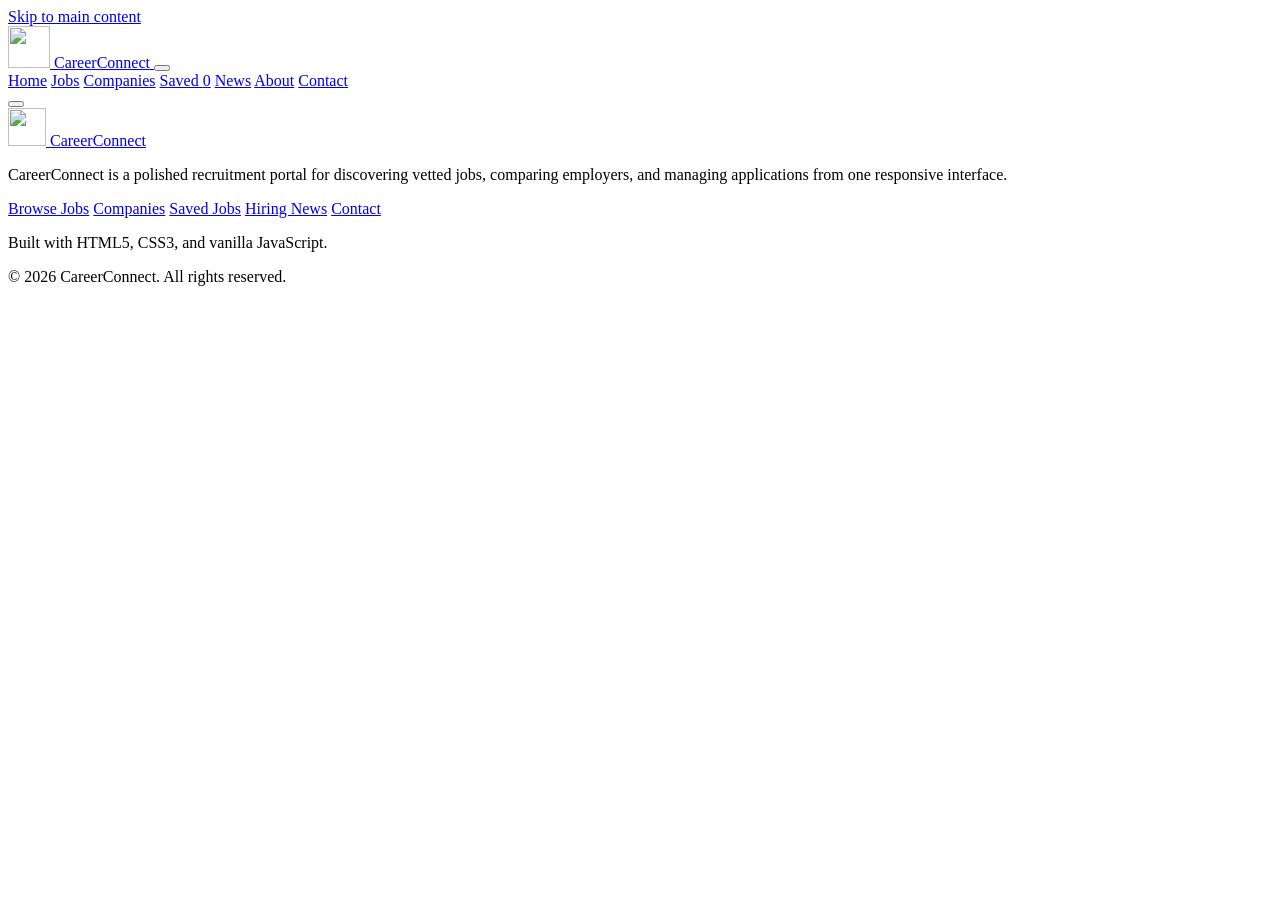
==== index.html @ 74f611aa "Add files via upload" ====
<!DOCTYPE html>
<html lang="en">
<head>
  <meta charset="UTF-8">
  <meta name="viewport" content="width=device-width, initial-scale=1.0">
  <title>CareerConnect | Modern Job Portal & Recruitment Platform</title>
  <meta name="description" content="CareerConnect helps candidates discover vetted jobs, compare companies, save roles, and apply through a fast, accessible recruitment portal.">
  <meta name="theme-color" content="#174ea6">
  <meta property="og:type" content="website">
  <meta property="og:title" content="CareerConnect | Modern Job Portal & Recruitment Platform">
  <meta property="og:description" content="Search, filter, save, and apply for professional jobs across industries with CareerConnect.">
  <meta property="og:image" content="assets/images/og-cover.svg">
  <meta property="og:url" content="index.html">
  <meta name="twitter:card" content="summary_large_image">
  <meta name="twitter:title" content="CareerConnect | Modern Job Portal & Recruitment Platform">
  <meta name="twitter:description" content="A polished static recruitment platform built with HTML5, CSS3, and vanilla JavaScript.">
  <meta name="twitter:image" content="assets/images/og-cover.svg">
  <link rel="canonical" href="index.html">
  <link rel="icon" type="image/svg+xml" href="assets/icons/favicon.svg">
  <link rel="apple-touch-icon" href="assets/logo.png">
  <link rel="stylesheet" href="https://unpkg.com/leaflet@1.9.4/dist/leaflet.css" integrity="sha256-p4NxAoJBhIIN+hmNHrzRCf9tD/miZyoHS5obTRR9BMY=" crossorigin="">
  <link rel="preload" href="css/style.min.css?v=20260724-2" as="style">
  <link rel="stylesheet" href="css/style.min.css?v=20260724-2">
  <link rel="stylesheet" href="css/animations.min.css?v=20260724-2">
  <link rel="stylesheet" href="css/responsive.min.css?v=20260724-2">
</head>
<body>
  <a class="skip-link" href="#app">Skip to main content</a>

  <header class="site-header" data-header>
    <nav class="nav" aria-label="Primary navigation">
      <a class="brand" href="#home" aria-label="CareerConnect home">
        <img src="assets/logo.png" alt="" width="42" height="42">
        <span>CareerConnect</span>
      </a>

      <button class="nav-toggle" type="button" aria-expanded="false" aria-controls="primary-menu" aria-label="Open navigation" data-nav-toggle>
        <span></span>
        <span></span>
        <span></span>
      </button>

      <div class="nav-links" id="primary-menu" data-nav-menu>
        <a href="#home" data-nav-link="home">Home</a>
        <a href="#jobs" data-nav-link="jobs">Jobs</a>
        <a href="#companies" data-nav-link="companies">Companies</a>
        <a href="#saved" data-nav-link="saved">Saved <span class="saved-count" data-saved-count>0</span></a>
        <a href="#news" data-nav-link="news">News</a>
        <a href="#about" data-nav-link="about">About</a>
        <a href="#contact" data-nav-link="contact">Contact</a>
      </div>

      <button class="theme-toggle" type="button" aria-label="Switch color theme" data-theme-toggle>
        <span data-theme-icon aria-hidden="true"></span>
      </button>
    </nav>
  </header>

  <main id="app" tabindex="-1" aria-live="polite"></main>

  <footer class="site-footer">
    <div class="footer-inner">
      <div>
        <a class="brand footer-brand" href="#home" aria-label="CareerConnect home">
          <img src="assets/logo.png" alt="" width="38" height="38" loading="lazy">
          <span>CareerConnect</span>
        </a>
        <p>CareerConnect is a polished recruitment portal for discovering vetted jobs, comparing employers, and managing applications from one responsive interface.</p>
      </div>
      <div class="footer-links" aria-label="Footer navigation">
        <a href="#jobs">Browse Jobs</a>
        <a href="#companies">Companies</a>
        <a href="#saved">Saved Jobs</a>
        <a href="#news">Hiring News</a>
        <a href="#contact">Contact</a>
      </div>
      <div class="footer-meta">
        <p>Built with HTML5, CSS3, and vanilla JavaScript.</p>
        <p>&copy; 2026 CareerConnect. All rights reserved.</p>
      </div>
    </div>
  </footer>

  <div class="toast" role="status" aria-live="polite" data-toast hidden></div>

  <noscript>
    <div class="noscript">
      CareerConnect needs JavaScript enabled to render jobs, filters, saved roles, and forms.
    </div>
  </noscript>

  <script defer src="https://unpkg.com/leaflet@1.9.4/dist/leaflet.js" integrity="sha256-20nQCchB9co0qIjJZRGuk2/Z9VM+kNiyxNV1lvTlZBo=" crossorigin=""></script>
  <script defer src="https://cdn.jsdelivr.net/npm/chart.js"></script>
  <script type="module" src="js/app.min.js?v=20260724-2"></script>
</body>
</html>
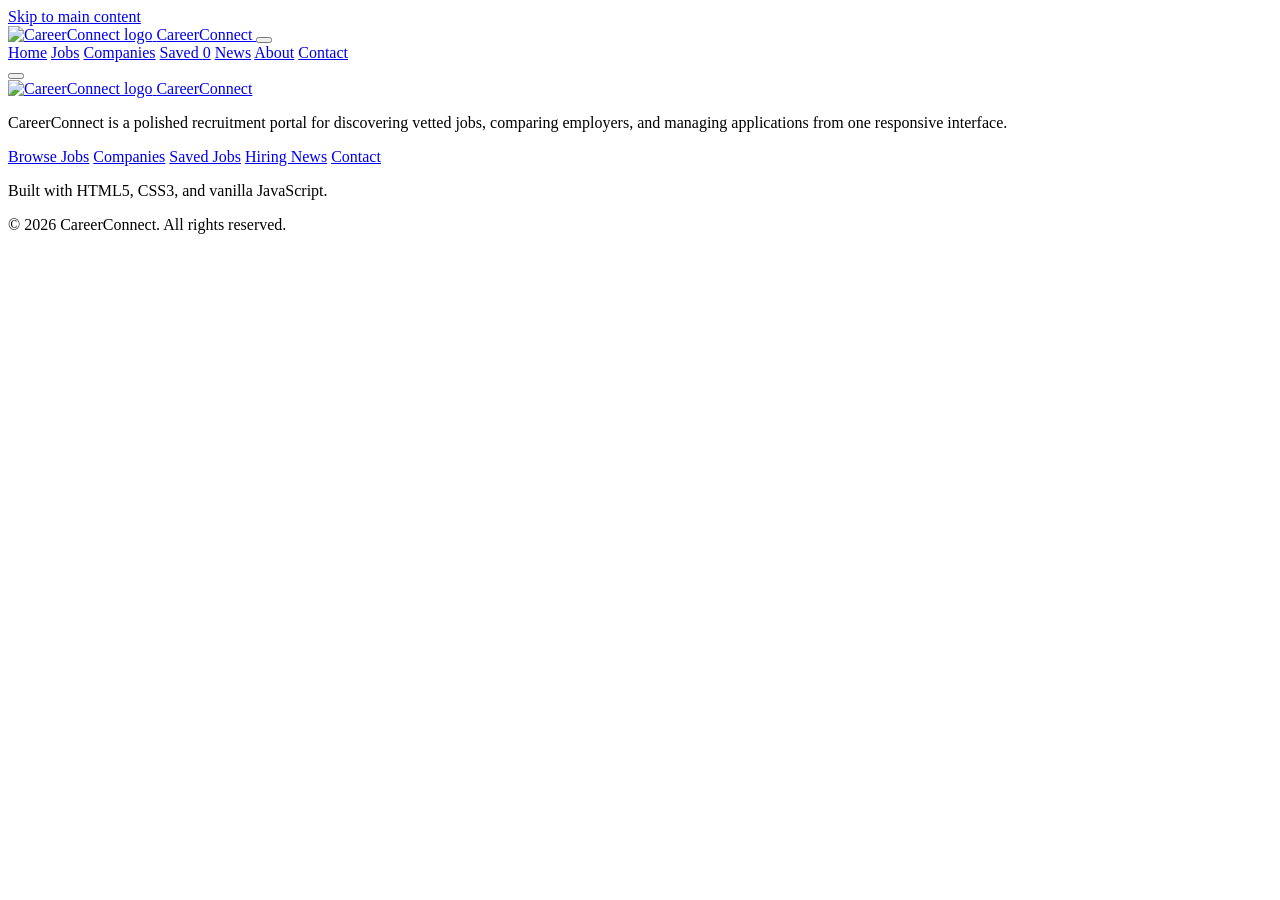
==== commit 93d1c24e: "Fix console errors and CDN issues - Fix tracking prevention warnings by adding crossorigin="anonymou" ====
--- a/index.html
+++ b/index.html
@@ -18,7 +18,7 @@
   <link rel="canonical" href="index.html">
   <link rel="icon" type="image/svg+xml" href="assets/icons/favicon.svg">
   <link rel="apple-touch-icon" href="assets/logo.png">
-  <link rel="stylesheet" href="https://unpkg.com/leaflet@1.9.4/dist/leaflet.css" integrity="sha256-p4NxAoJBhIIN+hmNHrzRCf9tD/miZyoHS5obTRR9BMY=" crossorigin="">
+  <link rel="stylesheet" href="https://unpkg.com/leaflet@1.9.4/dist/leaflet.css" integrity="sha256-p4NxAoJBhIIN+hmNHrzRCf9tD/miZyoHS5obTRR9BMY=" crossorigin="anonymous">
   <link rel="preload" href="css/style.min.css?v=20260724-2" as="style">
   <link rel="stylesheet" href="css/style.min.css?v=20260724-2">
   <link rel="stylesheet" href="css/animations.min.css?v=20260724-2">
@@ -30,7 +30,7 @@
   <header class="site-header" data-header>
     <nav class="nav" aria-label="Primary navigation">
       <a class="brand" href="#home" aria-label="CareerConnect home">
-        <img src="assets/logo.png" alt="" width="42" height="42">
+        <img src="assets/logo.png" alt="CareerConnect logo" width="42" height="42">
         <span>CareerConnect</span>
       </a>
 
@@ -62,7 +62,7 @@
     <div class="footer-inner">
       <div>
         <a class="brand footer-brand" href="#home" aria-label="CareerConnect home">
-          <img src="assets/logo.png" alt="" width="38" height="38" loading="lazy">
+          <img src="assets/logo.png" alt="CareerConnect logo" width="38" height="38" loading="lazy">
           <span>CareerConnect</span>
         </a>
         <p>CareerConnect is a polished recruitment portal for discovering vetted jobs, comparing employers, and managing applications from one responsive interface.</p>
@@ -89,8 +89,8 @@
     </div>
   </noscript>
 
-  <script defer src="https://unpkg.com/leaflet@1.9.4/dist/leaflet.js" integrity="sha256-20nQCchB9co0qIjJZRGuk2/Z9VM+kNiyxNV1lvTlZBo=" crossorigin=""></script>
-  <script defer src="https://cdn.jsdelivr.net/npm/chart.js"></script>
+  <script defer src="https://unpkg.com/leaflet@1.9.4/dist/leaflet.js" integrity="sha256-20nQCchB9co0qIjJZRGuk2/Z9VM+kNiyxNV1lvTlZBo=" crossorigin="anonymous"></script>
+  <script defer src="https://cdn.jsdelivr.net/npm/chart.js@4.4.0/dist/chart.umd.min.js"></script>
   <script type="module" src="js/app.min.js?v=20260724-2"></script>
 </body>
 </html>
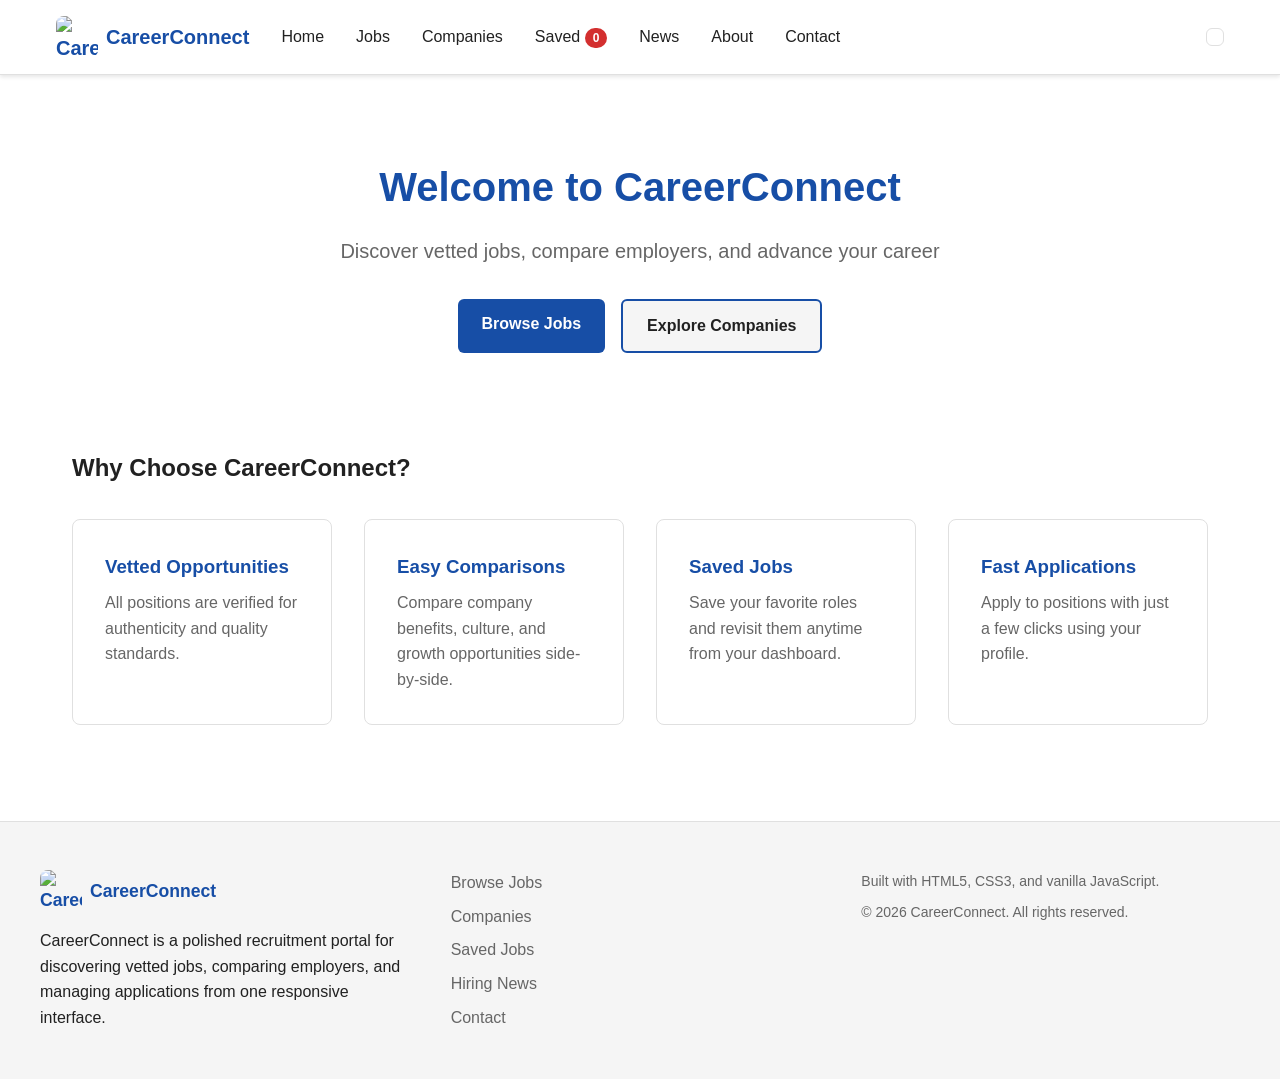
==== commit bdae59b8: "Update index.html to include components stylesheet" ====
--- a/index.html
+++ b/index.html
@@ -15,14 +15,18 @@
   <meta name="twitter:title" content="CareerConnect | Modern Job Portal & Recruitment Platform">
   <meta name="twitter:description" content="A polished static recruitment platform built with HTML5, CSS3, and vanilla JavaScript.">
   <meta name="twitter:image" content="assets/images/og-cover.svg">
+  <meta http-equiv="Cache-Control" content="no-cache, no-store, must-revalidate">
+  <meta http-equiv="Pragma" content="no-cache">
+  <meta http-equiv="Expires" content="0">
   <link rel="canonical" href="index.html">
   <link rel="icon" type="image/svg+xml" href="assets/icons/favicon.svg">
   <link rel="apple-touch-icon" href="assets/logo.png">
   <link rel="stylesheet" href="https://unpkg.com/leaflet@1.9.4/dist/leaflet.css" integrity="sha256-p4NxAoJBhIIN+hmNHrzRCf9tD/miZyoHS5obTRR9BMY=" crossorigin="anonymous">
-  <link rel="preload" href="css/style.min.css?v=20260724-2" as="style">
-  <link rel="stylesheet" href="css/style.min.css?v=20260724-2">
-  <link rel="stylesheet" href="css/animations.min.css?v=20260724-2">
-  <link rel="stylesheet" href="css/responsive.min.css?v=20260724-2">
+  <link rel="preload" href="css/style.min.css?v=20260724-3" as="style">
+  <link rel="stylesheet" href="css/style.min.css?v=20260724-3">
+  <link rel="stylesheet" href="css/components.min.css?v=20260724-3">
+  <link rel="stylesheet" href="css/animations.min.css?v=20260724-3">
+  <link rel="stylesheet" href="css/responsive.min.css?v=20260724-3">
 </head>
 <body>
   <a class="skip-link" href="#app">Skip to main content</a>
@@ -90,7 +94,7 @@
   </noscript>
 
   <script defer src="https://unpkg.com/leaflet@1.9.4/dist/leaflet.js" integrity="sha256-20nQCchB9co0qIjJZRGuk2/Z9VM+kNiyxNV1lvTlZBo=" crossorigin="anonymous"></script>
-  <script defer src="https://cdn.jsdelivr.net/npm/chart.js@4.4.0/dist/chart.umd.min.js"></script>
-  <script type="module" src="js/app.min.js?v=20260724-2"></script>
+  <script defer src="https://unpkg.com/chart.js@4.4.0/dist/chart.umd.min.js" crossorigin="anonymous"></script>
+  <script type="module" src="js/app.min.js?v=20260724-3"></script>
 </body>
 </html>
--- a/css/style.min.css
+++ b/css/style.min.css
@@ -0,0 +1,203 @@
+/* CareerConnect Main Styles */
+:root {
+  --primary-color: #174ea6;
+  --secondary-color: #1e88e5;
+  --success-color: #00a86b;
+  --warning-color: #ff9800;
+  --danger-color: #d32f2f;
+  --text-primary: #212121;
+  --text-secondary: #666666;
+  --bg-primary: #ffffff;
+  --bg-secondary: #f5f5f5;
+  --border-color: #e0e0e0;
+  --shadow-sm: 0 2px 4px rgba(0,0,0,0.1);
+  --shadow-md: 0 4px 8px rgba(0,0,0,0.12);
+  --shadow-lg: 0 8px 16px rgba(0,0,0,0.15);
+}
+
+* {
+  margin: 0;
+  padding: 0;
+  box-sizing: border-box;
+}
+
+html {
+  scroll-behavior: smooth;
+}
+
+body {
+  font-family: -apple-system, BlinkMacSystemFont, 'Segoe UI', Roboto, 'Helvetica Neue', Arial, sans-serif;
+  line-height: 1.6;
+  color: var(--text-primary);
+  background-color: var(--bg-primary);
+}
+
+.site-header {
+  position: sticky;
+  top: 0;
+  z-index: 1000;
+  background: var(--bg-primary);
+  border-bottom: 1px solid var(--border-color);
+  box-shadow: var(--shadow-sm);
+}
+
+.nav {
+  max-width: 1200px;
+  margin: 0 auto;
+  padding: 1rem;
+  display: flex;
+  justify-content: space-between;
+  align-items: center;
+  gap: 2rem;
+}
+
+.brand {
+  display: flex;
+  align-items: center;
+  gap: 0.5rem;
+  text-decoration: none;
+  color: var(--primary-color);
+  font-weight: 700;
+  font-size: 1.25rem;
+}
+
+.brand img {
+  width: 42px;
+  height: 42px;
+  border-radius: 8px;
+}
+
+.nav-links {
+  display: flex;
+  gap: 2rem;
+  flex: 1;
+}
+
+.nav-links a {
+  text-decoration: none;
+  color: var(--text-primary);
+  font-weight: 500;
+  transition: color 0.3s;
+}
+
+.nav-links a:hover {
+  color: var(--primary-color);
+}
+
+.theme-toggle {
+  background: none;
+  border: 1px solid var(--border-color);
+  padding: 0.5rem;
+  border-radius: 6px;
+  cursor: pointer;
+  transition: all 0.3s;
+}
+
+.theme-toggle:hover {
+  background-color: var(--bg-secondary);
+}
+
+.nav-toggle {
+  display: none;
+  background: none;
+  border: none;
+  cursor: pointer;
+}
+
+main {
+  max-width: 1200px;
+  margin: 0 auto;
+  padding: 2rem;
+}
+
+.site-footer {
+  background-color: var(--bg-secondary);
+  border-top: 1px solid var(--border-color);
+  padding: 3rem 2rem;
+  margin-top: 4rem;
+}
+
+.footer-inner {
+  max-width: 1200px;
+  margin: 0 auto;
+  display: grid;
+  grid-template-columns: 1fr 1fr 1fr;
+  gap: 2rem;
+}
+
+.footer-brand {
+  display: flex;
+  align-items: center;
+  gap: 0.5rem;
+  text-decoration: none;
+  color: var(--primary-color);
+  font-weight: 700;
+  font-size: 1.1rem;
+  margin-bottom: 1rem;
+}
+
+.footer-links {
+  display: flex;
+  flex-direction: column;
+  gap: 0.5rem;
+}
+
+.footer-links a {
+  text-decoration: none;
+  color: var(--text-secondary);
+  transition: color 0.3s;
+}
+
+.footer-links a:hover {
+  color: var(--primary-color);
+}
+
+.footer-meta p {
+  font-size: 0.875rem;
+  color: var(--text-secondary);
+  margin-bottom: 0.5rem;
+}
+
+.saved-count {
+  background-color: var(--danger-color);
+  color: white;
+  border-radius: 12px;
+  padding: 0.2rem 0.5rem;
+  font-size: 0.75rem;
+  font-weight: 600;
+}
+
+.skip-link {
+  position: absolute;
+  top: -40px;
+  left: 0;
+  background: var(--primary-color);
+  color: white;
+  padding: 8px;
+  text-decoration: none;
+  z-index: 100;
+}
+
+.skip-link:focus {
+  top: 0;
+}
+
+.noscript {
+  padding: 2rem;
+  background-color: var(--warning-color);
+  color: white;
+  text-align: center;
+  font-weight: 600;
+}
+
+.toast {
+  position: fixed;
+  bottom: 2rem;
+  right: 2rem;
+  background-color: var(--text-primary);
+  color: white;
+  padding: 1rem 1.5rem;
+  border-radius: 6px;
+  box-shadow: var(--shadow-lg);
+  z-index: 999;
+}
--- a/css/style.min.css
+++ b/css/style.min.css
@@ -0,0 +1,203 @@
+/* CareerConnect Main Styles */
+:root {
+  --primary-color: #174ea6;
+  --secondary-color: #1e88e5;
+  --success-color: #00a86b;
+  --warning-color: #ff9800;
+  --danger-color: #d32f2f;
+  --text-primary: #212121;
+  --text-secondary: #666666;
+  --bg-primary: #ffffff;
+  --bg-secondary: #f5f5f5;
+  --border-color: #e0e0e0;
+  --shadow-sm: 0 2px 4px rgba(0,0,0,0.1);
+  --shadow-md: 0 4px 8px rgba(0,0,0,0.12);
+  --shadow-lg: 0 8px 16px rgba(0,0,0,0.15);
+}
+
+* {
+  margin: 0;
+  padding: 0;
+  box-sizing: border-box;
+}
+
+html {
+  scroll-behavior: smooth;
+}
+
+body {
+  font-family: -apple-system, BlinkMacSystemFont, 'Segoe UI', Roboto, 'Helvetica Neue', Arial, sans-serif;
+  line-height: 1.6;
+  color: var(--text-primary);
+  background-color: var(--bg-primary);
+}
+
+.site-header {
+  position: sticky;
+  top: 0;
+  z-index: 1000;
+  background: var(--bg-primary);
+  border-bottom: 1px solid var(--border-color);
+  box-shadow: var(--shadow-sm);
+}
+
+.nav {
+  max-width: 1200px;
+  margin: 0 auto;
+  padding: 1rem;
+  display: flex;
+  justify-content: space-between;
+  align-items: center;
+  gap: 2rem;
+}
+
+.brand {
+  display: flex;
+  align-items: center;
+  gap: 0.5rem;
+  text-decoration: none;
+  color: var(--primary-color);
+  font-weight: 700;
+  font-size: 1.25rem;
+}
+
+.brand img {
+  width: 42px;
+  height: 42px;
+  border-radius: 8px;
+}
+
+.nav-links {
+  display: flex;
+  gap: 2rem;
+  flex: 1;
+}
+
+.nav-links a {
+  text-decoration: none;
+  color: var(--text-primary);
+  font-weight: 500;
+  transition: color 0.3s;
+}
+
+.nav-links a:hover {
+  color: var(--primary-color);
+}
+
+.theme-toggle {
+  background: none;
+  border: 1px solid var(--border-color);
+  padding: 0.5rem;
+  border-radius: 6px;
+  cursor: pointer;
+  transition: all 0.3s;
+}
+
+.theme-toggle:hover {
+  background-color: var(--bg-secondary);
+}
+
+.nav-toggle {
+  display: none;
+  background: none;
+  border: none;
+  cursor: pointer;
+}
+
+main {
+  max-width: 1200px;
+  margin: 0 auto;
+  padding: 2rem;
+}
+
+.site-footer {
+  background-color: var(--bg-secondary);
+  border-top: 1px solid var(--border-color);
+  padding: 3rem 2rem;
+  margin-top: 4rem;
+}
+
+.footer-inner {
+  max-width: 1200px;
+  margin: 0 auto;
+  display: grid;
+  grid-template-columns: 1fr 1fr 1fr;
+  gap: 2rem;
+}
+
+.footer-brand {
+  display: flex;
+  align-items: center;
+  gap: 0.5rem;
+  text-decoration: none;
+  color: var(--primary-color);
+  font-weight: 700;
+  font-size: 1.1rem;
+  margin-bottom: 1rem;
+}
+
+.footer-links {
+  display: flex;
+  flex-direction: column;
+  gap: 0.5rem;
+}
+
+.footer-links a {
+  text-decoration: none;
+  color: var(--text-secondary);
+  transition: color 0.3s;
+}
+
+.footer-links a:hover {
+  color: var(--primary-color);
+}
+
+.footer-meta p {
+  font-size: 0.875rem;
+  color: var(--text-secondary);
+  margin-bottom: 0.5rem;
+}
+
+.saved-count {
+  background-color: var(--danger-color);
+  color: white;
+  border-radius: 12px;
+  padding: 0.2rem 0.5rem;
+  font-size: 0.75rem;
+  font-weight: 600;
+}
+
+.skip-link {
+  position: absolute;
+  top: -40px;
+  left: 0;
+  background: var(--primary-color);
+  color: white;
+  padding: 8px;
+  text-decoration: none;
+  z-index: 100;
+}
+
+.skip-link:focus {
+  top: 0;
+}
+
+.noscript {
+  padding: 2rem;
+  background-color: var(--warning-color);
+  color: white;
+  text-align: center;
+  font-weight: 600;
+}
+
+.toast {
+  position: fixed;
+  bottom: 2rem;
+  right: 2rem;
+  background-color: var(--text-primary);
+  color: white;
+  padding: 1rem 1.5rem;
+  border-radius: 6px;
+  box-shadow: var(--shadow-lg);
+  z-index: 999;
+}
--- a/css/components.min.css
+++ b/css/components.min.css
@@ -0,0 +1,342 @@
+/* Button Styles */
+.btn {
+  display: inline-block;
+  padding: 0.75rem 1.5rem;
+  border: none;
+  border-radius: 6px;
+  font-size: 1rem;
+  font-weight: 600;
+  text-decoration: none;
+  cursor: pointer;
+  transition: all 0.3s;
+  text-align: center;
+}
+
+.btn-primary {
+  background-color: var(--primary-color);
+  color: white;
+}
+
+.btn-primary:hover {
+  background-color: #1565c0;
+  transform: translateY(-2px);
+  box-shadow: var(--shadow-md);
+}
+
+.btn-secondary {
+  background-color: var(--bg-secondary);
+  color: var(--text-primary);
+  border: 2px solid var(--primary-color);
+}
+
+.btn-secondary:hover {
+  background-color: var(--primary-color);
+  color: white;
+}
+
+.btn-save {
+  padding: 0.5rem 1rem;
+  background-color: var(--success-color);
+  color: white;
+  border: none;
+  border-radius: 4px;
+  cursor: pointer;
+  font-weight: 600;
+  transition: all 0.3s;
+}
+
+.btn-save:hover {
+  background-color: #008c3a;
+}
+
+.btn-remove {
+  padding: 0.5rem 1rem;
+  background-color: var(--danger-color);
+  color: white;
+  border: none;
+  border-radius: 4px;
+  cursor: pointer;
+  font-weight: 600;
+  transition: all 0.3s;
+}
+
+.btn-remove:hover {
+  background-color: #b71c1c;
+}
+
+/* Card Styles */
+.hero {
+  text-align: center;
+  padding: 3rem 0;
+  margin-bottom: 3rem;
+}
+
+.hero h1 {
+  font-size: 2.5rem;
+  margin-bottom: 1rem;
+  color: var(--primary-color);
+}
+
+.hero p {
+  font-size: 1.25rem;
+  color: var(--text-secondary);
+  margin-bottom: 2rem;
+}
+
+.cta-buttons {
+  display: flex;
+  gap: 1rem;
+  justify-content: center;
+  flex-wrap: wrap;
+}
+
+.feature-grid {
+  display: grid;
+  grid-template-columns: repeat(auto-fit, minmax(250px, 1fr));
+  gap: 2rem;
+  margin-top: 2rem;
+}
+
+.feature-card {
+  padding: 2rem;
+  border: 1px solid var(--border-color);
+  border-radius: 8px;
+  background-color: var(--bg-primary);
+  transition: all 0.3s;
+}
+
+.feature-card:hover {
+  box-shadow: var(--shadow-md);
+  transform: translateY(-4px);
+}
+
+.feature-card h3 {
+  color: var(--primary-color);
+  margin-bottom: 0.5rem;
+}
+
+.feature-card p {
+  color: var(--text-secondary);
+}
+
+/* Section Styles */
+.jobs-section,
+.companies-section,
+.saved-section,
+.news-section,
+.about-section,
+.contact-section {
+  margin-bottom: 3rem;
+}
+
+.jobs-section h1,
+.companies-section h1,
+.saved-section h1,
+.news-section h1,
+.about-section h1,
+.contact-section h1 {
+  font-size: 2rem;
+  margin-bottom: 0.5rem;
+  color: var(--primary-color);
+}
+
+.jobs-section > p,
+.companies-section > p,
+.saved-section > p,
+.news-section > p {
+  color: var(--text-secondary);
+  margin-bottom: 2rem;
+}
+
+.jobs-container,
+.companies-container,
+.saved-container,
+.news-container {
+  display: grid;
+  grid-template-columns: repeat(auto-fill, minmax(300px, 1fr));
+  gap: 2rem;
+}
+
+/* Job Card */
+.job-card {
+  padding: 2rem;
+  border: 1px solid var(--border-color);
+  border-radius: 8px;
+  background-color: var(--bg-primary);
+  transition: all 0.3s;
+}
+
+.job-card:hover {
+  box-shadow: var(--shadow-md);
+  transform: translateY(-4px);
+}
+
+.job-card h3 {
+  font-size: 1.25rem;
+  margin-bottom: 0.5rem;
+  color: var(--primary-color);
+}
+
+.job-card .company {
+  font-weight: 600;
+  color: var(--text-primary);
+  margin-bottom: 0.25rem;
+}
+
+.job-card .location,
+.job-card .salary {
+  color: var(--text-secondary);
+  font-size: 0.95rem;
+  margin-bottom: 0.25rem;
+}
+
+.job-card .btn-save {
+  width: 100%;
+  margin-top: 1rem;
+}
+
+/* Company Card */
+.company-card {
+  padding: 2rem;
+  border: 1px solid var(--border-color);
+  border-radius: 8px;
+  background-color: var(--bg-primary);
+  transition: all 0.3s;
+}
+
+.company-card:hover {
+  box-shadow: var(--shadow-md);
+  transform: translateY(-4px);
+}
+
+.company-card h3 {
+  font-size: 1.25rem;
+  margin-bottom: 0.5rem;
+  color: var(--primary-color);
+}
+
+.company-card p {
+  color: var(--text-secondary);
+  margin-bottom: 0.5rem;
+}
+
+.company-card .rating {
+  font-weight: 600;
+  color: var(--warning-color);
+}
+
+/* Saved Job Card */
+.saved-job-card {
+  padding: 2rem;
+  border: 1px solid var(--border-color);
+  border-radius: 8px;
+  background-color: var(--bg-primary);
+  display: flex;
+  justify-content: space-between;
+  align-items: center;
+  gap: 1rem;
+}
+
+.saved-job-card h3 {
+  font-size: 1.1rem;
+  color: var(--primary-color);
+  margin-bottom: 0.25rem;
+}
+
+.saved-job-card .company {
+  font-weight: 600;
+}
+
+.saved-job-card .location {
+  font-size: 0.9rem;
+  color: var(--text-secondary);
+}
+
+/* News Card */
+.news-card {
+  padding: 2rem;
+  border: 1px solid var(--border-color);
+  border-radius: 8px;
+  background-color: var(--bg-primary);
+  transition: all 0.3s;
+}
+
+.news-card:hover {
+  box-shadow: var(--shadow-md);
+  transform: translateY(-4px);
+}
+
+.news-card h3 {
+  font-size: 1.25rem;
+  margin-bottom: 0.5rem;
+  color: var(--primary-color);
+}
+
+.news-card p {
+  color: var(--text-secondary);
+  margin-bottom: 1rem;
+}
+
+.news-card time {
+  font-size: 0.85rem;
+  color: var(--text-secondary);
+}
+
+/* Form Styles */
+.contact-form {
+  max-width: 600px;
+  margin: 2rem auto;
+}
+
+.form-group {
+  margin-bottom: 1.5rem;
+}
+
+.form-group label {
+  display: block;
+  margin-bottom: 0.5rem;
+  font-weight: 600;
+  color: var(--text-primary);
+}
+
+.form-group input,
+.form-group textarea {
+  width: 100%;
+  padding: 0.75rem;
+  border: 1px solid var(--border-color);
+  border-radius: 6px;
+  font-family: inherit;
+  font-size: 1rem;
+  background-color: var(--bg-primary);
+  color: var(--text-primary);
+  transition: all 0.3s;
+}
+
+.form-group input:focus,
+.form-group textarea:focus {
+  outline: none;
+  border-color: var(--primary-color);
+  box-shadow: 0 0 0 3px rgba(23, 78, 166, 0.1);
+}
+
+/* About Section */
+.about-section h2 {
+  font-size: 1.5rem;
+  margin-top: 2rem;
+  margin-bottom: 1rem;
+  color: var(--primary-color);
+}
+
+.about-section ul {
+  list-style: none;
+  padding-left: 0;
+}
+
+.about-section li {
+  padding: 0.75rem 0;
+  color: var(--text-secondary);
+}
+
+.about-section li strong {
+  color: var(--text-primary);
+}
--- a/css/animations.min.css
+++ b/css/animations.min.css
@@ -0,0 +1,41 @@
+/* Animations */
+@keyframes fadeIn {
+  from {
+    opacity: 0;
+  }
+  to {
+    opacity: 1;
+  }
+}
+
+@keyframes slideUp {
+  from {
+    opacity: 0;
+    transform: translateY(20px);
+  }
+  to {
+    opacity: 1;
+    transform: translateY(0);
+  }
+}
+
+@keyframes spin {
+  from {
+    transform: rotate(0deg);
+  }
+  to {
+    transform: rotate(360deg);
+  }
+}
+
+.fade-in {
+  animation: fadeIn 0.3s ease-in-out;
+}
+
+.slide-up {
+  animation: slideUp 0.3s ease-in-out;
+}
+
+.spinner {
+  animation: spin 1s linear infinite;
+}
--- a/css/responsive.min.css
+++ b/css/responsive.min.css
@@ -0,0 +1,104 @@
+/* Responsive Design */
+@media (max-width: 768px) {
+  .nav {
+    flex-wrap: wrap;
+    gap: 1rem;
+  }
+
+  .nav-links {
+    display: none;
+    flex-direction: column;
+    gap: 1rem;
+    width: 100%;
+    order: 3;
+  }
+
+  .nav-links.active {
+    display: flex;
+  }
+
+  .nav-toggle {
+    display: flex;
+    flex-direction: column;
+    gap: 4px;
+    order: 2;
+  }
+
+  .nav-toggle span {
+    width: 25px;
+    height: 3px;
+    background-color: var(--text-primary);
+    border-radius: 2px;
+    transition: all 0.3s;
+  }
+
+  .theme-toggle {
+    order: 1;
+  }
+
+  .footer-inner {
+    grid-template-columns: 1fr;
+    gap: 1.5rem;
+  }
+
+  main {
+    padding: 1rem;
+  }
+
+  .toast {
+    bottom: 1rem;
+    right: 1rem;
+    left: 1rem;
+  }
+}
+
+@media (max-width: 480px) {
+  .nav {
+    padding: 0.75rem;
+  }
+
+  .brand {
+    font-size: 1rem;
+  }
+
+  .brand img {
+    width: 36px;
+    height: 36px;
+  }
+
+  main {
+    padding: 0.75rem;
+  }
+}
+
+@media (prefers-color-scheme: dark) {
+  :root {
+    --text-primary: #ffffff;
+    --text-secondary: #b0b0b0;
+    --bg-primary: #1a1a1a;
+    --bg-secondary: #2d2d2d;
+    --border-color: #404040;
+  }
+
+  body {
+    background-color: var(--bg-primary);
+    color: var(--text-primary);
+  }
+
+  .site-header {
+    background: var(--bg-primary);
+  }
+
+  .site-footer {
+    background-color: var(--bg-secondary);
+  }
+}
+
+@media (prefers-reduced-motion: reduce) {
+  * {
+    animation-duration: 0.01ms !important;
+    animation-iteration-count: 1 !important;
+    transition-duration: 0.01ms !important;
+    scroll-behavior: auto !important;
+  }
+}
